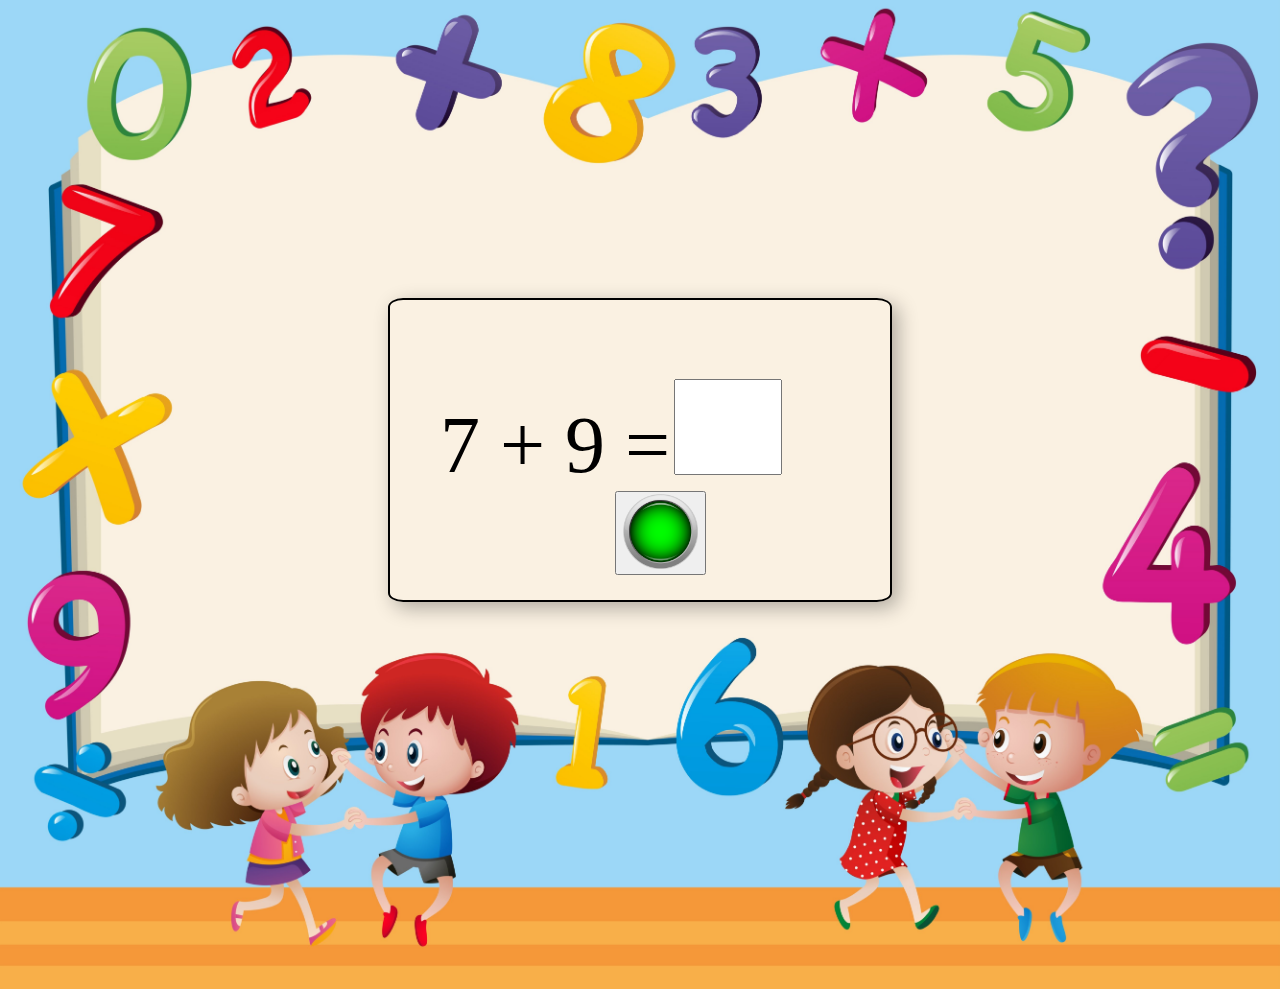
==== index.html @ d96d4350 "first commit" ====
<!DOCTYPE html>
<html lang="en">

<head>
    <meta charset="UTF-8">
    <meta name="viewport" content="width=device-width, initial-scale=1.0">
    <title>Document</title>
    <link rel="stylesheet" href="styles.css" />
</head>

<body>
    <img src="img/1620972153_20-phonoteka_org-p-fon-dlya-prezentatsii-detskii-po-matematik-24.jpg" alt="background"
        id="scaledImage" />
    <main>
        <div class="game">
            <div class="numbers" id="numbers"> </div>

            <input class="input" type="number" id="numberInput" min="0">

            <div class="btn">
                <button onclick="submitNumber()" onkeypress="submitNumberPress(event)"><img class="btn-img"
                        src="img/buttons_PNG162-762042631.png" alt="btn" /></button>
            </div>
        </div>

        <script src="scripts.js"></script>
    </main>
</body>

</html>
---- styles.css ----
body {
    width: 100%;
    height: 100%;
    margin: 0;
    display: flex;
    align-items: center;
}

#scaledImage {
    max-width: 100%;
    max-height: 100%;
    width: auto;
    height: auto;
}

main {

    padding: 30px 30px 30px 30px;
    margin: auto;
}

.game {
    width: 500px;
    height: 300px;
    border: 2px solid black;
    border-radius: 3%;
    box-shadow: 6px 6px 20px rgba(0, 0, 0, 0.3);
    margin: auto;
    top: 50%;
    left: 50%;
    position: absolute;
    transform: translate(-50%, -50%);
}

.numbers {
    margin-top: 100px;
    margin-left: 50px;
    font-size: 80px;
    display: inline-block;
}

.input {
    width: 100px;
    height: 90px;
    font-size: 80px;
    vertical-align: text-bottom;
}

.emoji {
    width: 450;
    height: 450;
    margin: auto;
    top: 50%;
    left: 50%;
    position: absolute;
    transform: translate(-50%, -50%);

    border: 2px solid black;
    border-radius: 5%;
    box-shadow: 6px 6px 20px rgba(0, 0, 0, 0.3);
}

.btn {
    padding-left: 45%;
    position: absolute;
    border-radius: 50%;
}

.btn-img {
    width: 75px;
    height: 75px;
    left: 45%;
}

.go-btn {
    width: 100px;
    height: 30px;
    top: 65%;
    left: 50%;
    position: absolute;
    transform: translate(-50%, -50%);
}
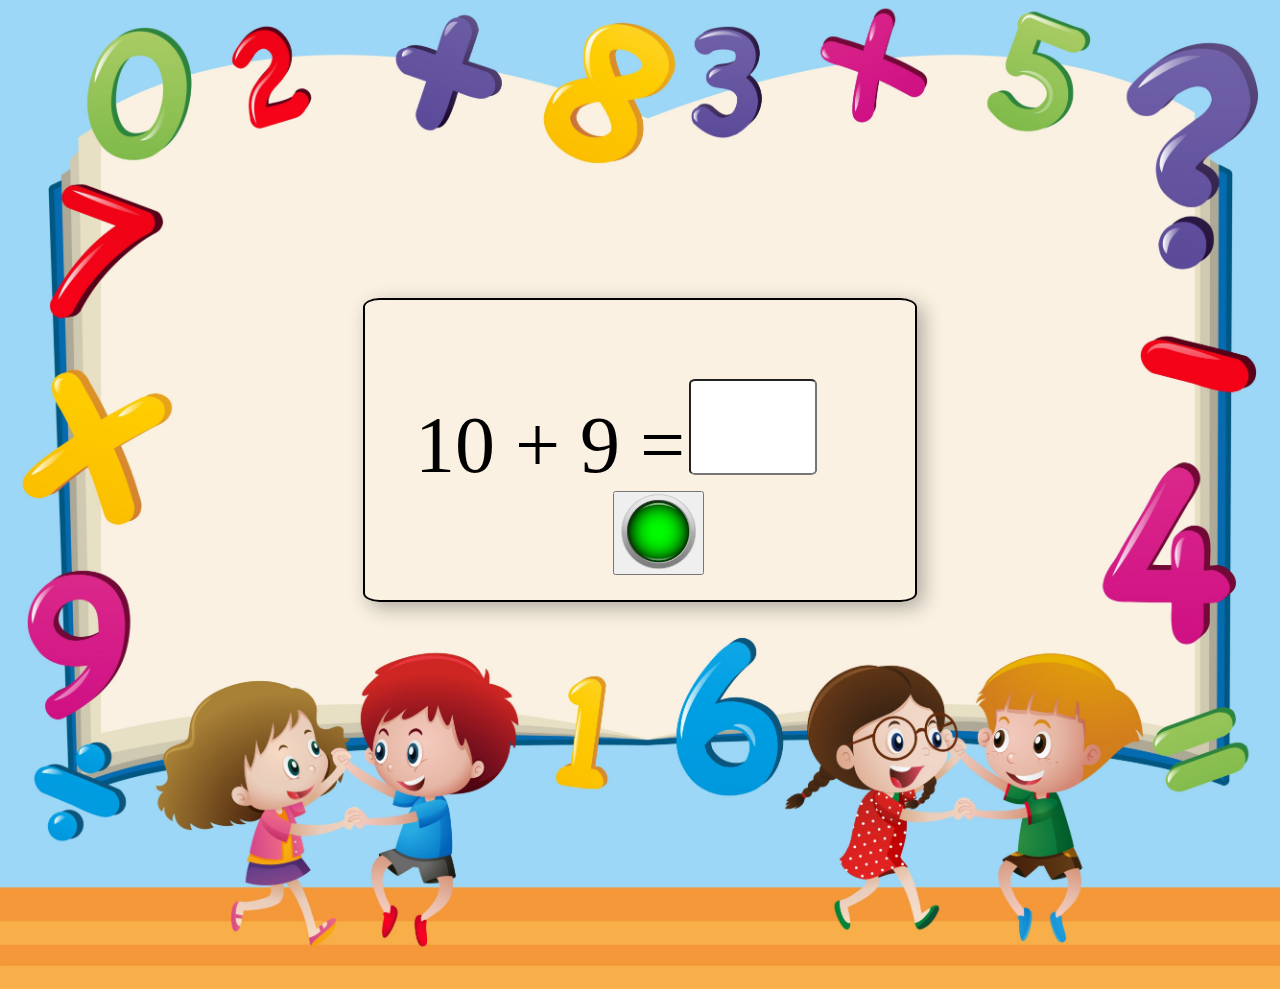
==== commit f6d359b7: "make if answer is wrong then numbers not change" ====
--- a/index.html
+++ b/index.html
@@ -15,16 +15,25 @@
         <div class="game">
             <div class="numbers" id="numbers"> </div>
 
-            <input class="input" type="number" id="numberInput" min="0">
+            <input class="input" type="number" id="numberInput" min="0" onkeypress="submitNumberPress(event)">
 
             <div class="btn">
-                <button onclick="submitNumber()" onkeypress="submitNumberPress(event)"><img class="btn-img"
-                        src="img/buttons_PNG162-762042631.png" alt="btn" /></button>
+                <button onclick="submitNumber()"><img class="btn-img" src="img/buttons_PNG162-762042631.png"
+                        alt="btn" /></button>
             </div>
+            <div id="result"></div>
+
         </div>
 
-        <script src="scripts.js"></script>
+
     </main>
+
+    <!--- TO DO розмістити відповідно --->
+    <div class="right-anwsver" id="right-anwsver"></div>
+    <!--END-->
+
+    <script src="scripts.js"></script>
+
 </body>
 
 </html>--- a/styles.css
+++ b/styles.css
@@ -20,7 +20,7 @@
 }
 
 .game {
-    width: 500px;
+    width: 550px;
     height: 300px;
     border: 2px solid black;
     border-radius: 3%;
@@ -40,10 +40,11 @@
 }
 
 .input {
-    width: 100px;
+    width: 120px;
     height: 90px;
     font-size: 80px;
     vertical-align: text-bottom;
+    border-radius: 5%;
 }
 
 .emoji {
@@ -54,7 +55,6 @@
     left: 50%;
     position: absolute;
     transform: translate(-50%, -50%);
-
     border: 2px solid black;
     border-radius: 5%;
     box-shadow: 6px 6px 20px rgba(0, 0, 0, 0.3);
@@ -79,4 +79,9 @@
     left: 50%;
     position: absolute;
     transform: translate(-50%, -50%);
+}
+
+
+.right-anwsver {
+    font-size: 50px;
 }